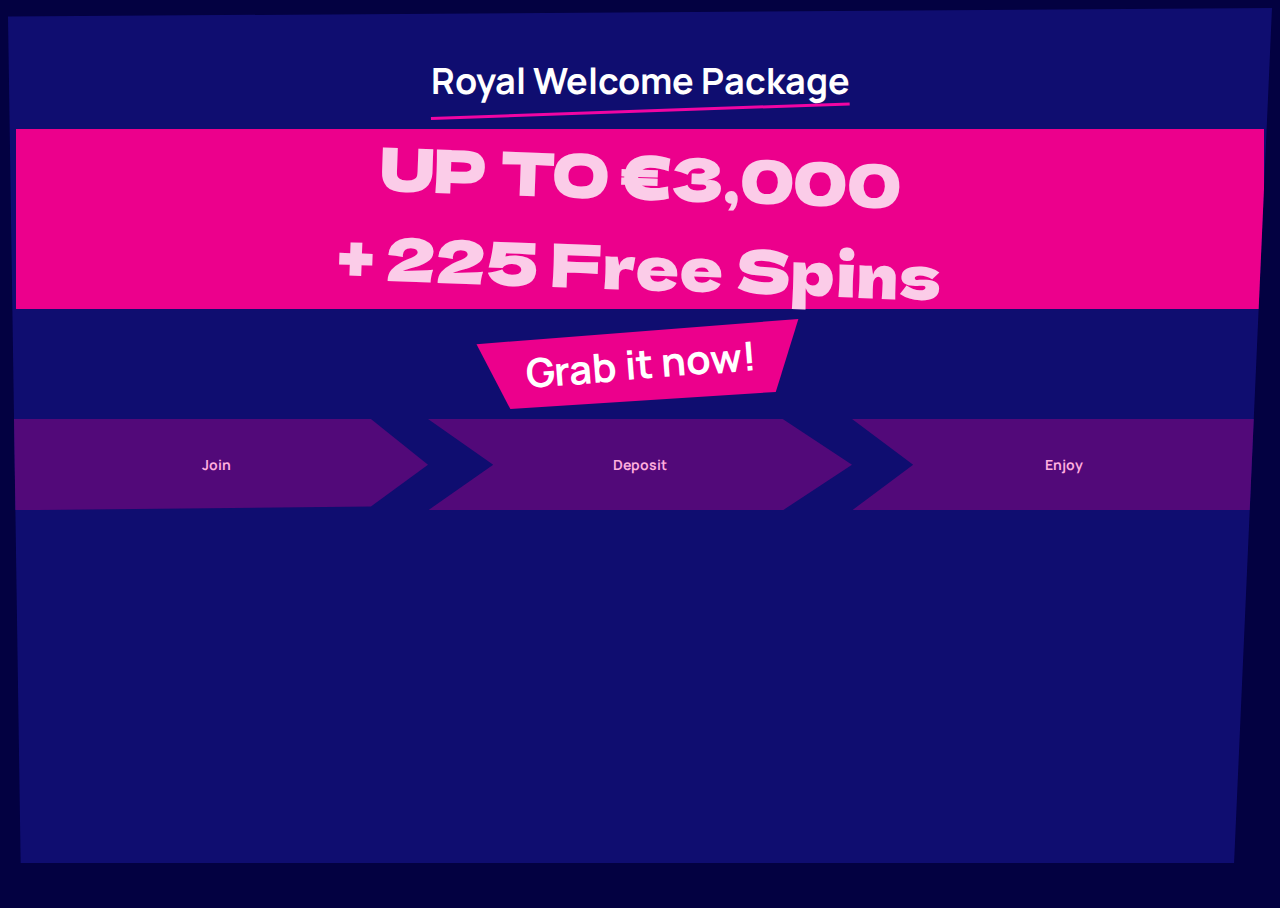
==== index.html @ 96978bae "init" ====
<!DOCTYPE html>
<html lang="en">
  <head>
    <meta charset="UTF-8" />
    <meta name="viewport" content="width=device-width, initial-scale=1.0" />
    <title>Landing</title>
    <link
      rel="stylesheet"
      href="https://cdn.jsdelivr.net/npm/bootstrap@5.3.3/dist/css/bootstrap.min.css"
    />
    <link rel="stylesheet" href="style.css" />
    <link rel="preconnect" href="https://fonts.googleapis.com" />
    <link rel="preconnect" href="https://fonts.gstatic.com" crossorigin />
    <link
      href="https://fonts.googleapis.com/css2?family=Bakbak+One&family=Dela+Gothic+One&family=Manrope:wght@200..800&display=swap"
      rel="stylesheet"
    />
  </head>
  <body>
    <div class="roy-container text-center m-2 p-2 pt-5 pb-0">
      <div class="layer-1">
        <img class="jamjar" src="https://cdn.cuatroespada.net//images/royspins/hero/jamjar.png" alt="">
        <img class="jelly" src="https://cdn.cuatroespada.net//images/royspins/hero/jelly.png" alt="">
        <div class="title">Royal Welcome Package</div>
        <div
          class="title-pink mt-4 m-0 w-100 d-flex justify-content-center align-items-center"
        >
          <img
            class="lion"
            src="https://cdn.cuatroespada.net//images/royspins/hero/lionv2.png"
            alt=""
          />
          <div>
            <div class="rotate">UP TO €3,000</div>
            <div class="rotate">+ 225 Free Spins</div>
          </div>
        </div>
        <button class="btn button my-2">
          <div class="rotate-2">Grab it now!</div>
        </button>
        <div class="row arrow-container">
          <div class="col arrow-one d-flex align-items-center justify-content-center">Join</div>
          <div class="col arrow-two d-flex align-items-center justify-content-center">Deposit</div>
          <div class="col arrow-three d-flex align-items-center justify-content-center">Enjoy</div>
        </div>
        <img
          class="book d-flex"
          src="https://cdn.cuatroespada.net//images/royspins/hero/bookofdead.png"
          alt=""
        />
      </div>
      <img class="zig" src="https://cdn.cuatroespada.net//images/royspins/hero/zig.png" alt="">
      <img class="zag" src="https://cdn.cuatroespada.net//images/royspins/hero/zag.png" alt="">
    </div>

    <img
      class="girl"
      src="https://cdn.rarimg.com/images/royspins/hero/Girl_Full_Body.png"
      alt=""
    />


  </body>
</html>
---- style.css ----
body {
  background-color: #030141;
  font-family: "Manrope", sans-serif;
  height: 100svh;
  margin: 0;
  padding: 0;
  overflow: hidden;
}

.roy-container {
  background-color: #0F0D70;
  color: #fff;
  -webkit-clip-path: polygon(0 1%, 100% 0, 97% 100%, 1% 100%);
          clip-path: polygon(0 1%, 100% 0, 97% 100%, 1% 100%);
  height: 95svh;
}
@media screen and (max-width: 767px) {
  .roy-container {
    padding-top: 5rem;
  }
}

.layer-1 {
  position: relative;
  z-index: 2;
  height: 100%;
}

.title {
  position: relative;
  display: inline-block;
  font-size: 36px;
  font-weight: 700;
  line-height: 49px;
  letter-spacing: 0em;
  text-align: center;
}
@media screen and (max-width: 767px) {
  .title {
    margin-top: 15%;
    font-size: 14px;
    line-height: 19.12px;
  }
}
.title::after {
  content: "";
  position: absolute;
  bottom: -15px;
  left: 0;
  width: 100%;
  height: 3px;
  background-color: #F205A3;
  transform: rotate(-2deg);
  transform-origin: bottom left;
}

.title-pink {
  color: #FBCCE8;
  font-family: "Dela Gothic One", "Bakbak One", sans-serif;
  font-weight: 400;
  font-size: 60px;
  background-color: #EC008C;
}
@media screen and (max-width: 767px) {
  .title-pink {
    font-size: 20px;
  }
}

.rotate {
  transform: rotate(2deg);
}

.rotate-2 {
  transform: rotate(-4.5deg);
}

.lion {
  z-index: 1;
  left: 0;
  height: 108px;
}

.button {
  -webkit-clip-path: polygon(1px 28.86%, 98.14% 2px, 91.27% 79.71%, 10.6% 98%);
          clip-path: polygon(1px 28.86%, 98.14% 2px, 91.27% 79.71%, 10.6% 98%);
  color: #fff;
  font-size: 40px;
  padding: 1rem 3rem;
  font-weight: 700;
  background-color: #EC008C;
  border-radius: 0;
}
@media screen and (max-width: 767px) {
  .button {
    font-size: 14px;
    padding: 0.5rem 1.5rem;
  }
}

.arrow-container {
  margin-top: auto;
  font-size: 14px;
  font-weight: 700;
  color: #FFAEDE;
  height: calc(53px + 3vw);
}

.arrow-one {
  background: #520979;
  -webkit-clip-path: polygon(0% 0%, 86.54% 0%, 100% 50%, 86.54% 95.83%, 0% 100%);
          clip-path: polygon(0% 0%, 86.54% 0%, 100% 50%, 86.54% 95.83%, 0% 100%);
}

.arrow-two {
  -webkit-clip-path: polygon(83.65% 0%, 100% 50%, 83.65% 100%, 0% 100%, 15.38% 50%, 0% 0%);
          clip-path: polygon(83.65% 0%, 100% 50%, 83.65% 100%, 0% 100%, 15.38% 50%, 0% 0%);
  background: #520979;
}

.arrow-three {
  -webkit-clip-path: polygon(100% 0px, 100% 100%, 0% 100%, 14.42% 50%, 0% 0%);
          clip-path: polygon(100% 0px, 100% 100%, 0% 100%, 14.42% 50%, 0% 0%);
  background: #520979;
}

.book {
  z-index: 2;
  position: absolute;
  height: 45%;
  transform: rotate(13deg);
  margin-left: -1.5rem;
  bottom: -3%;
}

.girl {
  z-index: 2;
  position: absolute;
  right: 0;
  height: 75%;
  bottom: -35%;
}

.zig {
  position: absolute;
  z-index: 1;
  top: -10%;
  left: 0;
  width: 100%;
}

.zag {
  position: absolute;
  width: 150%;
  z-index: 1;
  bottom: 10%;
  right: 0;
}

.jamjar {
  left: -55px;
  position: absolute;
  z-index: 2;
  top: calc(-130px + 3vh);
  transform: rotate(124.6deg);
  width: 50%;
  max-width: 183px;
}

.jelly {
  display: none;
}
@media screen and (max-width: 767px) {
  .jelly {
    display: block;
    z-index: 2;
    position: absolute;
    top: -5%;
    left: 35%;
  }
}/*# sourceMappingURL=style.css.map */
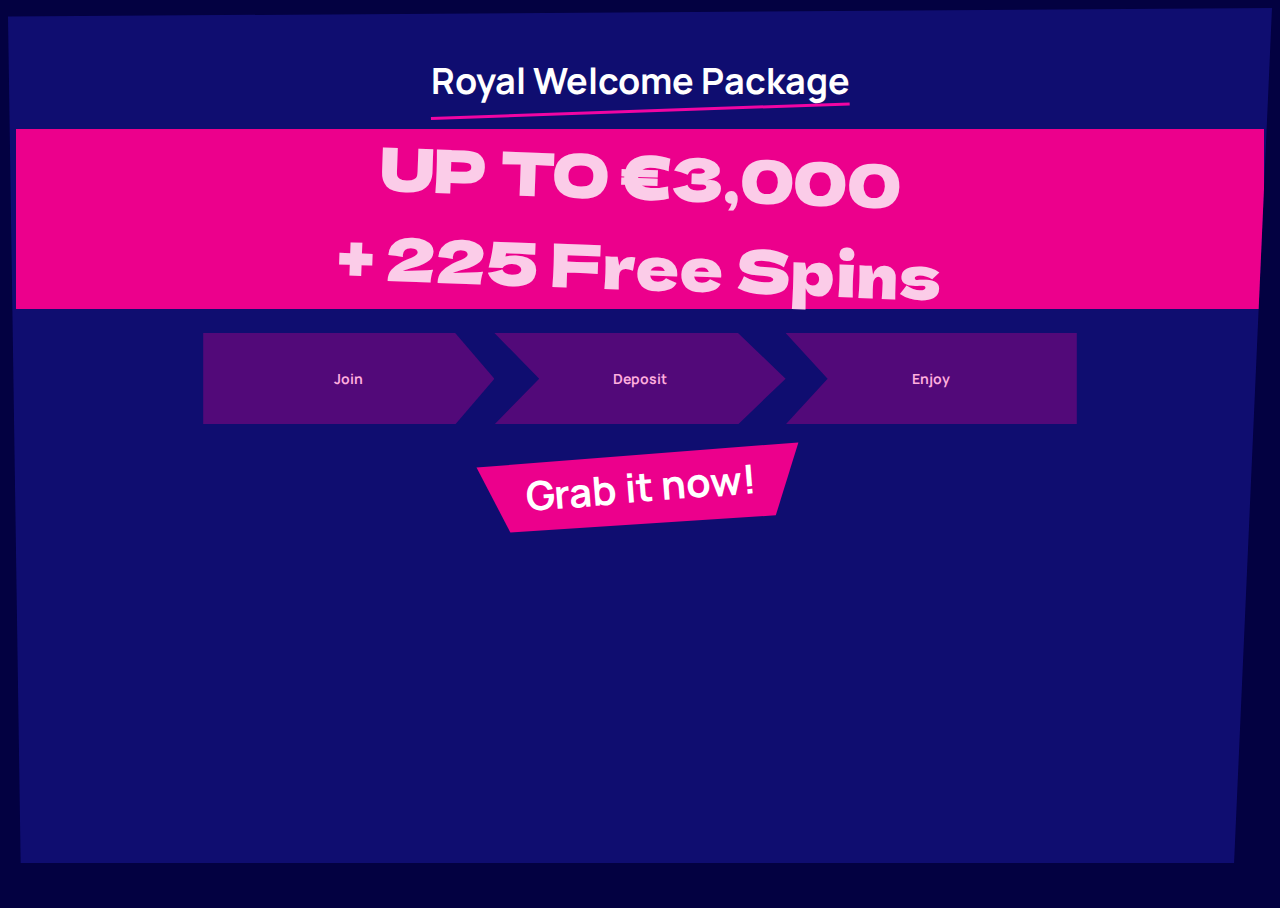
==== commit 4851f617: "update" ====
--- a/index.html
+++ b/index.html
@@ -17,48 +17,51 @@
     />
   </head>
   <body>
-    <div class="roy-container text-center m-2 p-2 pt-5 pb-0">
-      <div class="layer-1">
-        <img class="jamjar" src="https://cdn.cuatroespada.net//images/royspins/hero/jamjar.png" alt="">
-        <img class="jelly" src="https://cdn.cuatroespada.net//images/royspins/hero/jelly.png" alt="">
-        <div class="title">Royal Welcome Package</div>
-        <div
-          class="title-pink mt-4 m-0 w-100 d-flex justify-content-center align-items-center"
-        >
+      <div class="roy-container text-center m-2 p-2 pt-5 pb-0 overflow-x-hidden">
+        <div class="layer-1">
+          <img class="jelly" src="https://cdn.cuatroespada.net//images/royspins/hero/jelly.png" alt="">
+          <div class="title">Royal Welcome Package</div>
+          <div
+            class="title-pink mt-4 m-0 w-100 d-flex justify-content-center align-items-center"
+          >
+            <img
+              class="lion"
+              src="https://cdn.cuatroespada.net//images/royspins/hero/lionv2.png"
+              alt=""
+            />
+            <div>
+              <div class="rotate">UP TO €3,000</div>
+              <div class="rotate">+ 225 Free Spins</div>
+            </div>
+          </div>
+
+          <div class="d-flex flex-column flex-md-column-reverse align-items-center">
+            <button class="btn my-3">
+              <div class="rotate-2">Grab it now!</div>
+            </button>
+            <div class="row arrow-container mt-md-4 ">
+              <div class="col arrow-one d-flex align-items-center justify-content-center"> <span id="join" class="glow-text">Join</span></div>
+              <div class="col arrow-two d-flex align-items-center justify-content-center"><span id="deposit" class="glow-text">Deposit</span></div>
+              <div class="col arrow-three d-flex align-items-center justify-content-center"><span id="enjoy" class="glow-text">Enjoy</span></div>
+            </div>
+          </div>
+
+
           <img
-            class="lion"
-            src="https://cdn.cuatroespada.net//images/royspins/hero/lionv2.png"
+            class="book d-flex"
+            src="https://cdn.cuatroespada.net//images/royspins/hero/bookofdead.png"
             alt=""
           />
-          <div>
-            <div class="rotate">UP TO €3,000</div>
-            <div class="rotate">+ 225 Free Spins</div>
-          </div>
         </div>
-        <button class="btn button my-2">
-          <div class="rotate-2">Grab it now!</div>
-        </button>
-        <div class="row arrow-container">
-          <div class="col arrow-one d-flex align-items-center justify-content-center">Join</div>
-          <div class="col arrow-two d-flex align-items-center justify-content-center">Deposit</div>
-          <div class="col arrow-three d-flex align-items-center justify-content-center">Enjoy</div>
-        </div>
-        <img
-          class="book d-flex"
-          src="https://cdn.cuatroespada.net//images/royspins/hero/bookofdead.png"
-          alt=""
-        />
+        <img class="zig" src="https://cdn.cuatroespada.net//images/royspins/hero/zig.png" alt="">
+        <img class="zag" src="https://cdn.cuatroespada.net//images/royspins/hero/zag.png" alt="">
+
       </div>
-      <img class="zig" src="https://cdn.cuatroespada.net//images/royspins/hero/zig.png" alt="">
-      <img class="zag" src="https://cdn.cuatroespada.net//images/royspins/hero/zag.png" alt="">
-    </div>
-
-    <img
-      class="girl"
-      src="https://cdn.rarimg.com/images/royspins/hero/Girl_Full_Body.png"
-      alt=""
-    />
-
+      <div class="layer-2">
+        <img class="jamjar" src="https://cdn.cuatroespada.net//images/royspins/hero/jamjar.png" alt="">
+        <img class="girl" src="https://cdn.rarimg.com/images/royspins/hero/Girl_Full_Body.png" alt=""/>
+        <img class="zeus" src="https://cdn.rarimg.com/images/royspins/hero/Olympus.png" alt=""> 
+      </div>
 
   </body>
 </html>
--- a/style.css
+++ b/style.css
@@ -26,6 +26,16 @@
   height: 100%;
 }
 
+.layer-2 {
+  overflow: hidden;
+  top: 0;
+  left: 0;
+  position: absolute;
+  z-index: 0;
+  width: 100%;
+  height: 100svh;
+}
+
 .title {
   position: relative;
   display: inline-block;
@@ -79,9 +89,22 @@
   z-index: 1;
   left: 0;
   height: 108px;
-}
-
-.button {
+  animation: turn 4s infinite;
+}
+
+@keyframes turn {
+  0% {
+    rotate: 8deg;
+  }
+  50% {
+    rotate: -20deg;
+  }
+  100% {
+    rotate: 8deg;
+  }
+}
+.btn {
+  position: relative;
   -webkit-clip-path: polygon(1px 28.86%, 98.14% 2px, 91.27% 79.71%, 10.6% 98%);
           clip-path: polygon(1px 28.86%, 98.14% 2px, 91.27% 79.71%, 10.6% 98%);
   color: #fff;
@@ -90,26 +113,44 @@
   font-weight: 700;
   background-color: #EC008C;
   border-radius: 0;
-}
-@media screen and (max-width: 767px) {
-  .button {
+  animation: pulse 2s infinite;
+}
+@media screen and (max-width: 767px) {
+  .btn {
     font-size: 14px;
     padding: 0.5rem 1.5rem;
   }
 }
 
+@keyframes pulse {
+  0% {
+    transform: scale(1);
+  }
+  50% {
+    transform: scale(1.25);
+  }
+  100% {
+    transform: scale(1);
+  }
+}
 .arrow-container {
   margin-top: auto;
   font-size: 14px;
   font-weight: 700;
   color: #FFAEDE;
   height: calc(53px + 3vw);
+  width: 70%;
+}
+@media screen and (max-width: 767px) {
+  .arrow-container {
+    width: 100%;
+  }
 }
 
 .arrow-one {
   background: #520979;
-  -webkit-clip-path: polygon(0% 0%, 86.54% 0%, 100% 50%, 86.54% 95.83%, 0% 100%);
-          clip-path: polygon(0% 0%, 86.54% 0%, 100% 50%, 86.54% 95.83%, 0% 100%);
+  -webkit-clip-path: polygon(0% 0%, 86.54% 0%, 100% 50%, 86.54% 100%, 0% 100%);
+          clip-path: polygon(0% 0%, 86.54% 0%, 100% 50%, 86.54% 100%, 0% 100%);
 }
 
 .arrow-two {
@@ -127,10 +168,16 @@
 .book {
   z-index: 2;
   position: absolute;
-  height: 45%;
-  transform: rotate(13deg);
-  margin-left: -1.5rem;
-  bottom: -3%;
+  height: 80%;
+  bottom: 0;
+}
+@media screen and (max-width: 1024px) {
+  .book {
+    height: 45%;
+    transform: rotate(13deg);
+    margin-left: -1.5rem;
+    bottom: -3%;
+  }
 }
 
 .girl {
@@ -158,13 +205,19 @@
 }
 
 .jamjar {
-  left: -55px;
-  position: absolute;
-  z-index: 2;
-  top: calc(-130px + 3vh);
-  transform: rotate(124.6deg);
-  width: 50%;
-  max-width: 183px;
+  position: absolute;
+  bottom: 0;
+  transform: rotate(-47deg);
+}
+@media screen and (max-width: 1024px) {
+  .jamjar {
+    left: -45px;
+    z-index: 2;
+    top: calc(-100px + 3vh);
+    transform: rotate(124.6deg);
+    width: 50%;
+    max-width: 183px;
+  }
 }
 
 .jelly {
@@ -172,10 +225,60 @@
 }
 @media screen and (max-width: 767px) {
   .jelly {
+    position: absolute;
     display: block;
     z-index: 2;
-    position: absolute;
     top: -5%;
     left: 35%;
   }
+}
+
+.zeus {
+  position: absolute;
+  top: 0;
+  right: -100px;
+  z-index: 2;
+  width: 158px;
+  transform: rotate(-23deg);
+}
+
+.container {
+  position: relative;
+}
+
+* {
+  box-sizing: border-box;
+}
+
+@keyframes glow {
+  0% {
+    text-shadow: none;
+    transform: scale(1);
+  }
+  5% {
+    text-shadow: 0 0 0 #FF25AF, 0 0 20px #FF25AF, 0 0 30px #FF25AF;
+    transform: scale(1.25);
+  }
+  60% {
+    text-shadow: 0 0 0 #FF25AF, 0 0 20px #FF25AF, 0 0 30px #FF25AF;
+    transform: scale(1.35);
+  }
+  100% {
+    text-shadow: none;
+    transform: scale(1);
+  }
+}
+#join {
+  animation: glow 10s infinite;
+  animation-delay: 0s;
+}
+
+#deposit {
+  animation: glow 10s infinite;
+  animation-delay: 1s;
+}
+
+#enjoy {
+  animation: glow 10s infinite;
+  animation-delay: 2s;
 }/*# sourceMappingURL=style.css.map */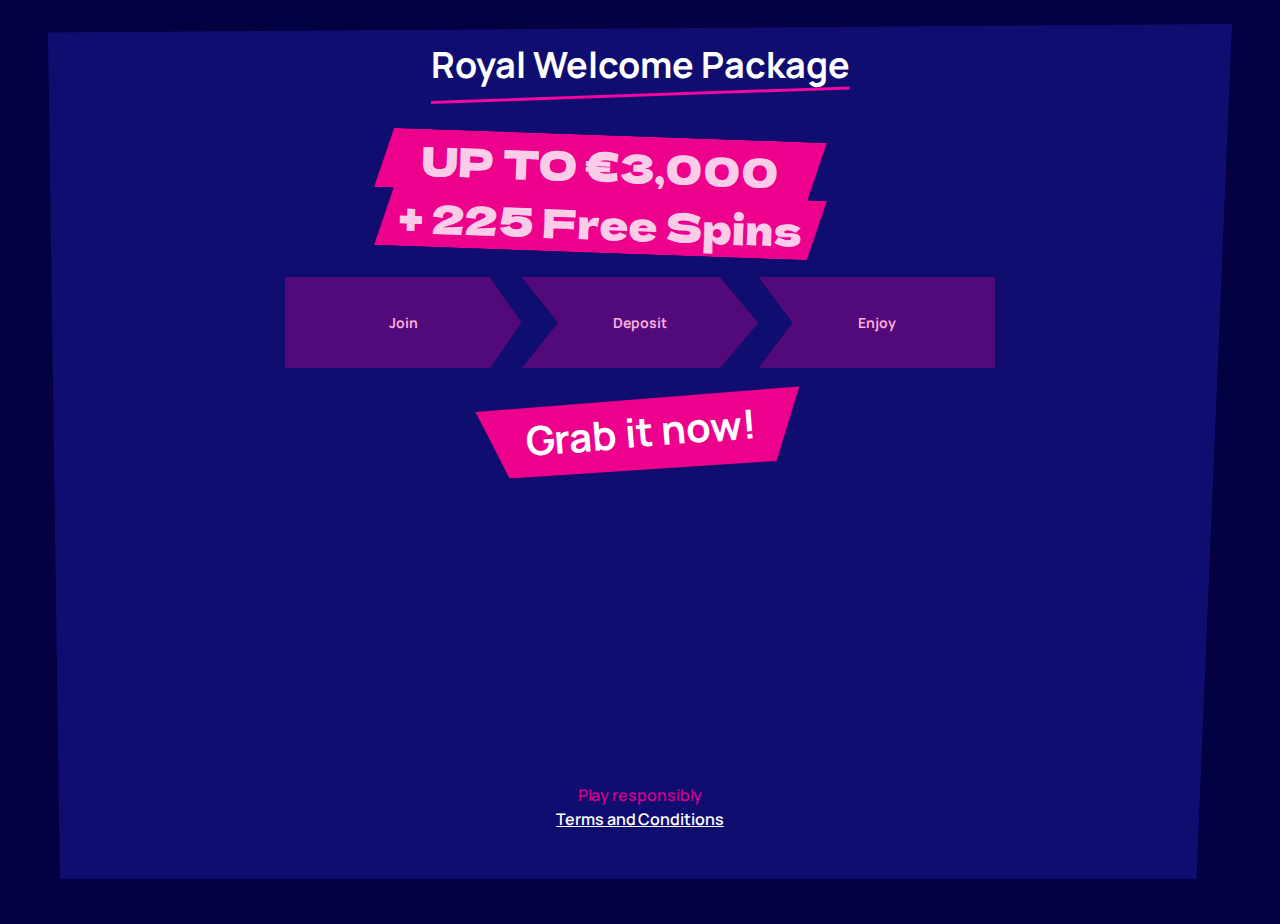
==== commit 2c60c337: "update landing one" ====
--- a/index.html
+++ b/index.html
@@ -1,67 +1,65 @@
 <!DOCTYPE html>
 <html lang="en">
-  <head>
-    <meta charset="UTF-8" />
-    <meta name="viewport" content="width=device-width, initial-scale=1.0" />
-    <title>Landing</title>
-    <link
-      rel="stylesheet"
-      href="https://cdn.jsdelivr.net/npm/bootstrap@5.3.3/dist/css/bootstrap.min.css"
-    />
-    <link rel="stylesheet" href="style.css" />
-    <link rel="preconnect" href="https://fonts.googleapis.com" />
-    <link rel="preconnect" href="https://fonts.gstatic.com" crossorigin />
-    <link
-      href="https://fonts.googleapis.com/css2?family=Bakbak+One&family=Dela+Gothic+One&family=Manrope:wght@200..800&display=swap"
-      rel="stylesheet"
-    />
-  </head>
-  <body>
-      <div class="roy-container text-center m-2 p-2 pt-5 pb-0 overflow-x-hidden">
-        <div class="layer-1">
-          <img class="jelly" src="https://cdn.cuatroespada.net//images/royspins/hero/jelly.png" alt="">
-          <div class="title">Royal Welcome Package</div>
-          <div
-            class="title-pink mt-4 m-0 w-100 d-flex justify-content-center align-items-center"
-          >
-            <img
-              class="lion"
-              src="https://cdn.cuatroespada.net//images/royspins/hero/lionv2.png"
-              alt=""
-            />
-            <div>
-              <div class="rotate">UP TO €3,000</div>
-              <div class="rotate">+ 225 Free Spins</div>
-            </div>
-          </div>
 
-          <div class="d-flex flex-column flex-md-column-reverse align-items-center">
-            <button class="btn my-3">
-              <div class="rotate-2">Grab it now!</div>
-            </button>
-            <div class="row arrow-container mt-md-4 ">
-              <div class="col arrow-one d-flex align-items-center justify-content-center"> <span id="join" class="glow-text">Join</span></div>
-              <div class="col arrow-two d-flex align-items-center justify-content-center"><span id="deposit" class="glow-text">Deposit</span></div>
-              <div class="col arrow-three d-flex align-items-center justify-content-center"><span id="enjoy" class="glow-text">Enjoy</span></div>
-            </div>
-          </div>
+<head>
+  <meta charset="UTF-8" />
+  <meta name="viewport" content="width=device-width, initial-scale=1.0" />
+  <title>Landing</title>
+  <link rel="stylesheet" href="https://cdn.jsdelivr.net/npm/bootstrap@5.3.3/dist/css/bootstrap.min.css" />
+  <link rel="stylesheet" href="style.css" />
+  <link rel="preconnect" href="https://fonts.googleapis.com" />
+  <link rel="preconnect" href="https://fonts.gstatic.com" crossorigin />
+  <link
+    href="https://fonts.googleapis.com/css2?family=Bakbak+One&family=Dela+Gothic+One&family=Manrope:wght@200..800&display=swap"
+    rel="stylesheet" />
+</head>
 
-
-          <img
-            class="book d-flex"
-            src="https://cdn.cuatroespada.net//images/royspins/hero/bookofdead.png"
-            alt=""
-          />
+<body>
+  <div class="roy-container text-center my-auto mx-2 mx-md-5 pt-3 pb-0 overflow-hidden mt-4">
+    <div class="layer-1 d-flex flex-column align-items-center w-100">
+      <img class="jelly" src="https://cdn.cuatroespada.net//images/royspins/hero/jelly.png" alt="">
+      <div class="title">Royal Welcome Package</div>
+      <div class="title-pink w-100 d-flex justify-content-center align-items-center">
+        <img class="lion" src="https://cdn.cuatroespada.net//images/royspins/hero/lionv2.png" alt="" />
+        <div>
+          <div class="rotate background-pink px-4">UP TO €3,000</div>
+          <div class="rotate background-pink px-4">+ 225 Free Spins</div>
         </div>
-        <img class="zig" src="https://cdn.cuatroespada.net//images/royspins/hero/zig.png" alt="">
-        <img class="zag" src="https://cdn.cuatroespada.net//images/royspins/hero/zag.png" alt="">
-
-      </div>
-      <div class="layer-2">
-        <img class="jamjar" src="https://cdn.cuatroespada.net//images/royspins/hero/jamjar.png" alt="">
-        <img class="girl" src="https://cdn.rarimg.com/images/royspins/hero/Girl_Full_Body.png" alt=""/>
-        <img class="zeus" src="https://cdn.rarimg.com/images/royspins/hero/Olympus.png" alt=""> 
       </div>
 
-  </body>
-</html>
+      <div class="d-flex flex-column flex-md-column-reverse align-items-center w-100">
+        <button class="button my-3">
+          <div class="rotate-2">Grab it now!</div>
+        </button>
+        <div class="row arrow-container mt-md-4">
+          <div class="col arrow-one d-flex align-items-center justify-content-center"> <span id="join"
+              class="glow-text">Join</span></div>
+          <div class="col arrow-two d-flex align-items-center justify-content-center"><span id="deposit"
+              class="glow-text">Deposit</span></div>
+          <div class="col arrow-three d-flex align-items-center justify-content-center"><span id="enjoy"
+              class="glow-text">Enjoy</span></div>
+        </div>
+      </div>
+      <div class="mt-auto mb-5 terms fw-600 desktop">
+        <div class="pink">Play responsibly</div>
+        <a class="link" href="#">Terms and Conditions</a>
+      </div>
+      <img class="book d-flex" src="https://cdn.cuatroespada.net//images/royspins/hero/bookofdead.png" alt="" />
+      <img class="panda" src="https://cdn.cuatroespada.net//images/royspins/hero/BigBambooPanda.png" alt="">
+    </div>
+    <img class="zig" src="https://cdn.cuatroespada.net//images/royspins/hero/zig.png" alt="">
+    <img class="zag" src="https://cdn.cuatroespada.net//images/royspins/hero/zag.png" alt="">
+
+  </div>
+  <div class="layer-2">
+    <img class="jamjar" src="https://cdn.cuatroespada.net//images/royspins/hero/jamjar.png" alt="">
+    <img class="girl" src="https://cdn.rarimg.com/images/royspins/hero/Girl_Full_Body.png" alt="" />
+    <img class="zeus" src="https://cdn.rarimg.com/images/royspins/hero/Olympus.png" alt="">
+  </div>
+  <div class="mt-2 terms fw-600 mobile">
+    <div class="pink">Play responsibly</div>
+    <a class="link" href="#">Terms and Conditions</a>
+  </div>
+</body>
+
+</html>--- a/style.css
+++ b/style.css
@@ -16,6 +16,7 @@
 }
 @media screen and (max-width: 767px) {
   .roy-container {
+    height: 90svh;
     padding-top: 5rem;
   }
 }
@@ -28,6 +29,10 @@
 
 .layer-2 {
   overflow: hidden;
+  pointer-events: none;
+  -webkit-user-select: none;
+     -moz-user-select: none;
+          user-select: none;
   top: 0;
   left: 0;
   position: absolute;
@@ -44,6 +49,8 @@
   line-height: 49px;
   letter-spacing: 0em;
   text-align: center;
+  width: -moz-max-content;
+  width: max-content;
 }
 @media screen and (max-width: 767px) {
   .title {
@@ -69,11 +76,34 @@
   font-family: "Dela Gothic One", "Bakbak One", sans-serif;
   font-weight: 400;
   font-size: 60px;
-  background-color: #EC008C;
+  margin-left: -120px;
+}
+@media screen and (max-width: 1439px) {
+  .title-pink {
+    font-size: 40px;
+    margin-top: 3rem;
+    margin-left: -60px;
+  }
 }
 @media screen and (max-width: 767px) {
   .title-pink {
     font-size: 20px;
+    margin-top: 16px;
+  }
+}
+
+.background-pink {
+  -webkit-clip-path: polygon(4% 0, 100% 0%, 96% 100%, 0% 100%);
+          clip-path: polygon(4% 0, 100% 0%, 96% 100%, 0% 100%);
+  overflow: hidden;
+  white-space: nowrap;
+  background-color: #EC008C;
+  margin-top: -2px;
+  margin-left: -50px;
+}
+@media screen and (max-width: 1439px) {
+  .background-pink {
+    margin-left: -20px;
   }
 }
 
@@ -88,8 +118,13 @@
 .lion {
   z-index: 1;
   left: 0;
-  height: 108px;
   animation: turn 4s infinite;
+  height: 300px;
+}
+@media screen and (max-width: 1439px) {
+  .lion {
+    height: 108px;
+  }
 }
 
 @keyframes turn {
@@ -103,7 +138,7 @@
     rotate: 8deg;
   }
 }
-.btn {
+.button {
   position: relative;
   -webkit-clip-path: polygon(1px 28.86%, 98.14% 2px, 91.27% 79.71%, 10.6% 98%);
           clip-path: polygon(1px 28.86%, 98.14% 2px, 91.27% 79.71%, 10.6% 98%);
@@ -115,8 +150,11 @@
   border-radius: 0;
   animation: pulse 2s infinite;
 }
-@media screen and (max-width: 767px) {
-  .btn {
+.button:active {
+  background-color: #b1026b;
+}
+@media screen and (max-width: 767px) {
+  .button {
     font-size: 14px;
     padding: 0.5rem 1.5rem;
   }
@@ -139,7 +177,7 @@
   font-weight: 700;
   color: #FFAEDE;
   height: calc(53px + 3vw);
-  width: 70%;
+  width: 60%;
 }
 @media screen and (max-width: 767px) {
   .arrow-container {
@@ -170,8 +208,9 @@
   position: absolute;
   height: 80%;
   bottom: 0;
-}
-@media screen and (max-width: 1024px) {
+  left: 0;
+}
+@media screen and (max-width: 1439px) {
   .book {
     height: 45%;
     transform: rotate(13deg);
@@ -180,28 +219,57 @@
   }
 }
 
+.panda {
+  position: absolute;
+  width: 25%;
+  left: 15%;
+  bottom: 0;
+}
+@media screen and (max-width: 767px) {
+  .panda {
+    display: none;
+  }
+}
+
 .girl {
   z-index: 2;
   position: absolute;
   right: 0;
-  height: 75%;
-  bottom: -35%;
+  height: 100%;
+  bottom: -15%;
+}
+@media screen and (max-width: 1439px) {
+  .girl {
+    height: 75%;
+    bottom: -35%;
+  }
 }
 
 .zig {
   position: absolute;
   z-index: 1;
-  top: -10%;
+  top: 0;
   left: 0;
-  width: 100%;
+  max-width: 100%;
+}
+@media screen and (max-width: 767px) {
+  .zig {
+    width: 100%;
+    top: -10%;
+  }
 }
 
 .zag {
   position: absolute;
-  width: 150%;
   z-index: 1;
-  bottom: 10%;
+  bottom: 0;
   right: 0;
+}
+@media screen and (max-width: 767px) {
+  .zag {
+    width: 150%;
+    bottom: 10%;
+  }
 }
 
 .jamjar {
@@ -209,7 +277,7 @@
   bottom: 0;
   transform: rotate(-47deg);
 }
-@media screen and (max-width: 1024px) {
+@media screen and (max-width: 1439px) {
   .jamjar {
     left: -45px;
     z-index: 2;
@@ -228,18 +296,24 @@
     position: absolute;
     display: block;
     z-index: 2;
-    top: -5%;
+    top: -1%;
     left: 35%;
   }
 }
 
 .zeus {
   position: absolute;
-  top: 0;
-  right: -100px;
   z-index: 2;
-  width: 158px;
-  transform: rotate(-23deg);
+  bottom: -35%;
+  right: 5%;
+}
+@media screen and (max-width: 1439px) {
+  .zeus {
+    top: 0;
+    width: 158px;
+    transform: rotate(-23deg);
+    right: -100px;
+  }
 }
 
 .container {
@@ -281,4 +355,47 @@
 #enjoy {
   animation: glow 10s infinite;
   animation-delay: 2s;
+}
+
+.terms {
+  color: #fff;
+  font-weight: 600;
+  line-height: 24px;
+  letter-spacing: -0.005em;
+  text-align: center;
+}
+@media screen and (max-width: 767px) {
+  .terms {
+    font-size: 10px;
+    line-height: 16px;
+  }
+}
+
+.link {
+  color: #fff;
+}
+.link:active {
+  color: #b6b6b6;
+}
+
+.pink {
+  color: #D1008C;
+}
+
+.mobile {
+  display: none;
+}
+@media screen and (max-width: 767px) {
+  .mobile {
+    display: block;
+  }
+}
+
+.desktop {
+  display: block;
+}
+@media screen and (max-width: 767px) {
+  .desktop {
+    display: none;
+  }
 }/*# sourceMappingURL=style.css.map */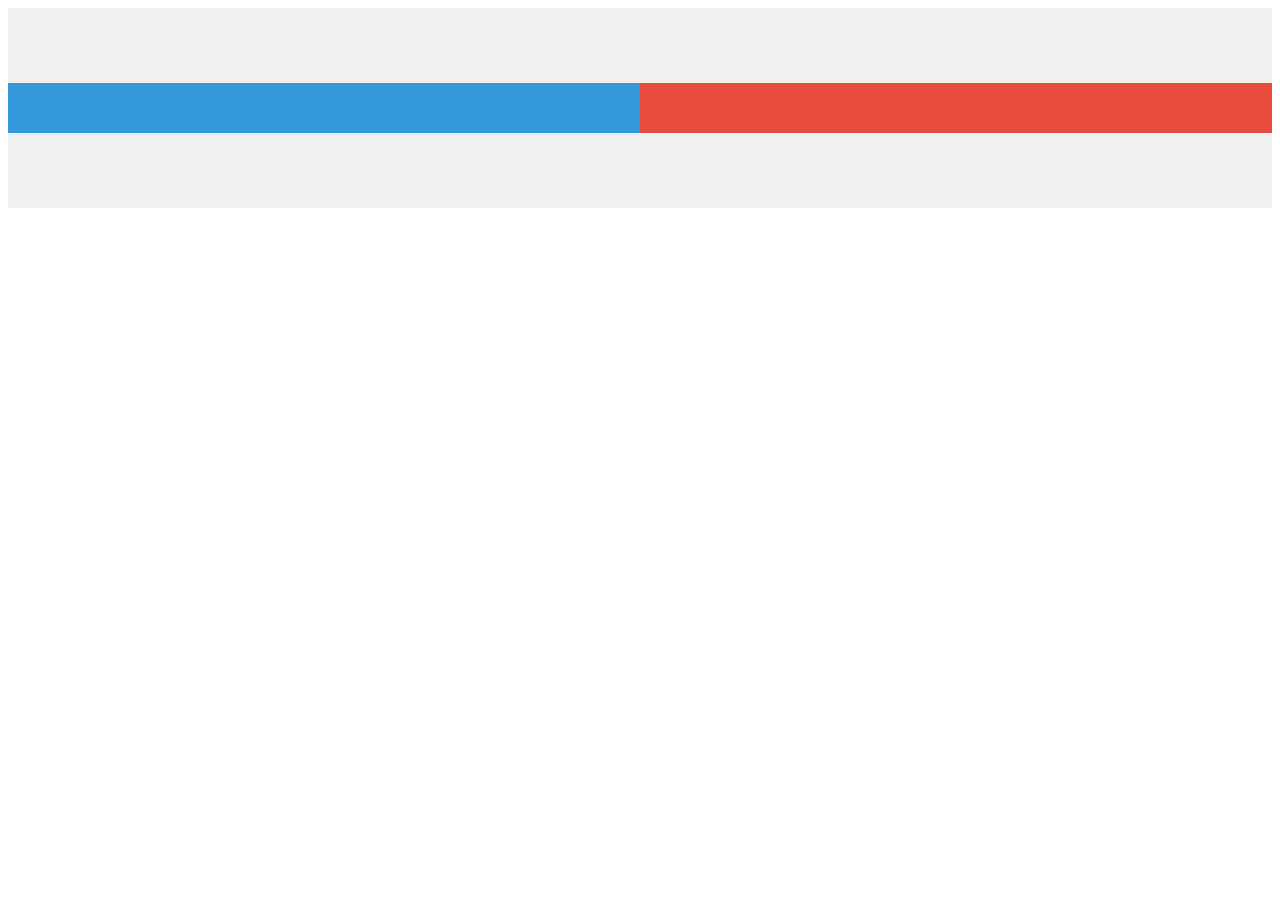
==== commit 8196b6cf: "update wheel" ====
--- a/index.html
+++ b/index.html
@@ -1,65 +1,42 @@
 <!DOCTYPE html>
 <html lang="en">
+<head>
+<meta charset="UTF-8">
+<meta name="viewport" content="width=device-width, initial-scale=1.0">
+<style>
+    .container {
+        position: relative;
+        width: 100%;
+        height: 200px;
+        background-color: #f0f0f0;
+    }
 
-<head>
-  <meta charset="UTF-8" />
-  <meta name="viewport" content="width=device-width, initial-scale=1.0" />
-  <title>Landing</title>
-  <link rel="stylesheet" href="https://cdn.jsdelivr.net/npm/bootstrap@5.3.3/dist/css/bootstrap.min.css" />
-  <link rel="stylesheet" href="style.css" />
-  <link rel="preconnect" href="https://fonts.googleapis.com" />
-  <link rel="preconnect" href="https://fonts.gstatic.com" crossorigin />
-  <link
-    href="https://fonts.googleapis.com/css2?family=Bakbak+One&family=Dela+Gothic+One&family=Manrope:wght@200..800&display=swap"
-    rel="stylesheet" />
+    .box1, .box2 {
+        position: absolute;
+        top: 50%;
+        transform: translateY(-50%);
+        height: 50px;
+    }
+
+    .box1 {
+        left: 0;
+        width: 50%;
+        background-color: #3498db;
+    }
+
+    .box2 {
+        right: 0;
+        width: 50%;
+        background-color: #e74c3c;
+    }
+</style>
 </head>
+<body>
 
-<body>
-  <div class="roy-container text-center my-auto mx-2 mx-md-5 pt-3 pb-0 overflow-hidden mt-4">
-    <div class="layer-1 d-flex flex-column align-items-center w-100">
-      <img class="jelly" src="https://cdn.cuatroespada.net//images/royspins/hero/jelly.png" alt="">
-      <div class="title">Royal Welcome Package</div>
-      <div class="title-pink w-100 d-flex justify-content-center align-items-center">
-        <img class="lion" src="https://cdn.cuatroespada.net//images/royspins/hero/lionv2.png" alt="" />
-        <div>
-          <div class="rotate background-pink px-4">UP TO €3,000</div>
-          <div class="rotate background-pink px-4">+ 225 Free Spins</div>
-        </div>
-      </div>
+<div class="container">
+    <div class="box1"></div>
+    <div class="box2"></div>
+</div>
 
-      <div class="d-flex flex-column flex-md-column-reverse align-items-center w-100">
-        <button class="button my-3">
-          <div class="rotate-2">Grab it now!</div>
-        </button>
-        <div class="row arrow-container mt-md-4">
-          <div class="col arrow-one d-flex align-items-center justify-content-center"> <span id="join"
-              class="glow-text">Join</span></div>
-          <div class="col arrow-two d-flex align-items-center justify-content-center"><span id="deposit"
-              class="glow-text">Deposit</span></div>
-          <div class="col arrow-three d-flex align-items-center justify-content-center"><span id="enjoy"
-              class="glow-text">Enjoy</span></div>
-        </div>
-      </div>
-      <div class="mt-auto mb-5 terms fw-600 desktop">
-        <div class="pink">Play responsibly</div>
-        <a class="link" href="#">Terms and Conditions</a>
-      </div>
-      <img class="book d-flex" src="https://cdn.cuatroespada.net//images/royspins/hero/bookofdead.png" alt="" />
-      <img class="panda" src="https://cdn.cuatroespada.net//images/royspins/hero/BigBambooPanda.png" alt="">
-    </div>
-    <img class="zig" src="https://cdn.cuatroespada.net//images/royspins/hero/zig.png" alt="">
-    <img class="zag" src="https://cdn.cuatroespada.net//images/royspins/hero/zag.png" alt="">
-
-  </div>
-  <div class="layer-2">
-    <img class="jamjar" src="https://cdn.cuatroespada.net//images/royspins/hero/jamjar.png" alt="">
-    <img class="girl" src="https://cdn.rarimg.com/images/royspins/hero/Girl_Full_Body.png" alt="" />
-    <img class="zeus" src="https://cdn.rarimg.com/images/royspins/hero/Olympus.png" alt="">
-  </div>
-  <div class="mt-2 terms fw-600 mobile">
-    <div class="pink">Play responsibly</div>
-    <a class="link" href="#">Terms and Conditions</a>
-  </div>
 </body>
-
-</html>+</html>
